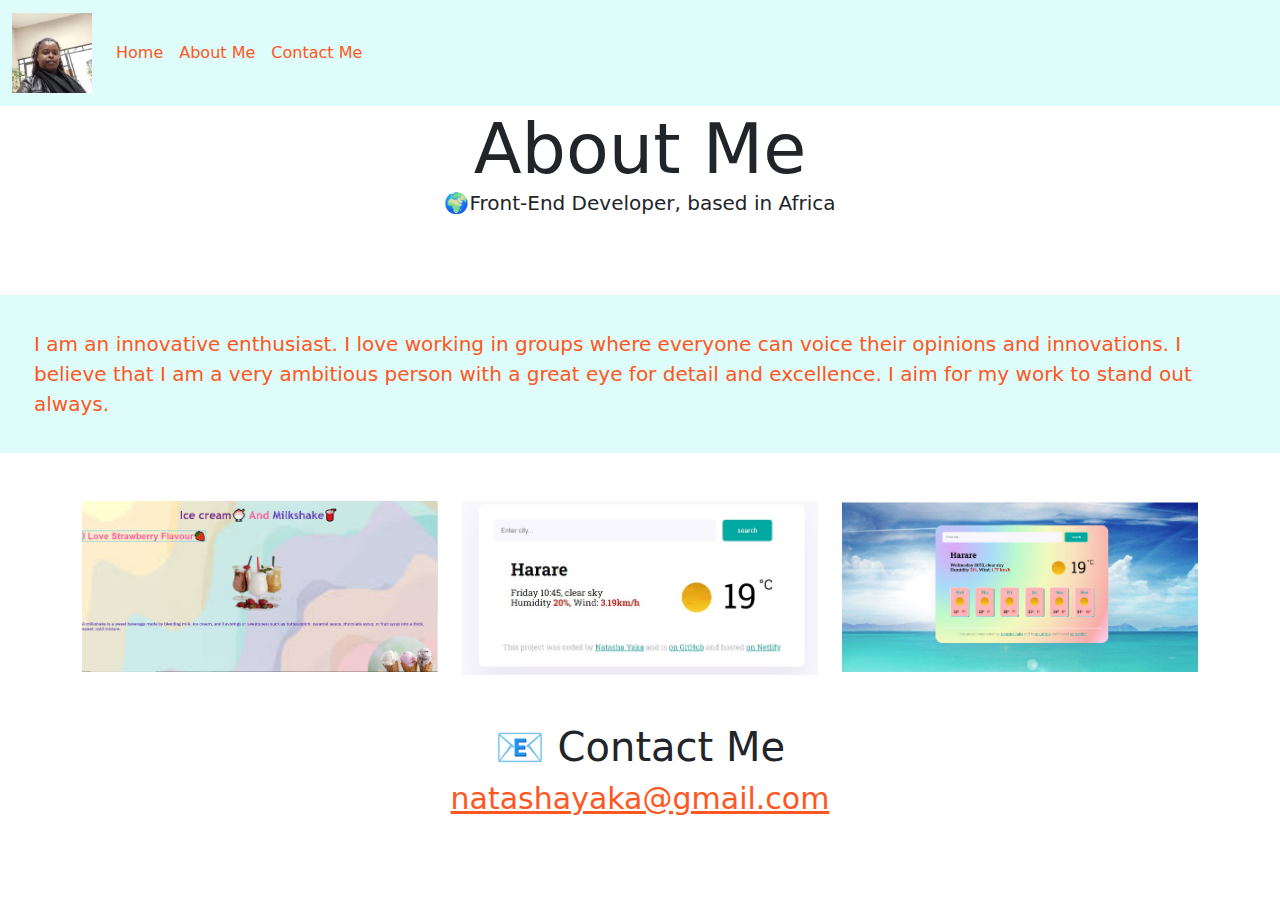
==== about.html @ 2e9af76c "Initial commit" ====
<!DOCTYPE html>
<html lang="en">
  <head>
    <meta charset="UTF-8" />
    <meta name="viewport" content="width=device-width, initial-scale=1.0" />
    <link
      href="https://cdn.jsdelivr.net/npm/bootstrap@5.3.3/dist/css/bootstrap.min.css"
      rel="stylesheet"
      integrity="sha384-QWTKZyjpPEjISv5WaRU9OFeRpok6YctnYmDr5pNlyT2bRjXh0JMhjY6hW+ALEwIH"
      crossorigin="anonymous"
    />
    <script
      src="https://cdn.jsdelivr.net/npm/bootstrap@5.3.3/dist/js/bootstrap.bundle.min.js"
      integrity="sha384-YvpcrYf0tY3lHB60NNkmXc5s9fDVZLESaAA55NDzOxhy9GkcIdslK1eN7N6jIeHz"
      crossorigin="anonymous"
    ></script>
    <link rel="stylesheet" href="style.css" />
    <title>About</title>
  </head>
  <body>
    <nav class="navbar navbar-expand-lg fixed-top" class="navbar">
      <div class="container-fluid">
        <a class="navbar-brand" href=""
          ><img src="src/Resume Photo1.jpg" class="nav-image img-fluid" />
        </a>
        <button
          class="navbar-toggler"
          type="button"
          data-bs-toggle="collapse"
          data-bs-target="#navbarNav"
          aria-controls="navbarNav"
          aria-expanded="false"
          aria-label="Toggle navigation"
        >
          <span class="navbar-toggler-icon"></span>
        </button>
        <div class="collapse navbar-collapse" id="navbarNav">
          <ul class="navbar-nav">
            <li class="nav-item">
              <a
                class="nav-link active"
                aria-current="page"
                id="nav-link"
                href="index.html"
                >Home</a
              >
            </li>
            <li class="nav-item">
              <a class="nav-link" id="nav-link" href="about.html">About Me</a>
            </li>
            <li class="nav-item">
              <a class="nav-link" id="nav-link" href="#contact">Contact Me</a>
            </li>
          </ul>
        </div>
      </div>
    </nav>
    <a href="index.html" class="back">back to homepage</a>
    <h1>
      <div class="about">
        About Me
        <div class="info-2">🌍Front-End Developer, based in Africa</div>
      </div>
    </h1>
    <div class="paragraphs">
      <p class="p-1">
        I am an innovative enthusiast. I love working in groups where everyone
        can voice their opinions and innovations. I believe that I am a very
        ambitious person with a great eye for detail and excellence. I aim for
        my work to stand out always.
      </p>
    </div>
    <br />
    <br />
    <div class="container">
      <div class="row">
        <div class="col-md-4">
          <img src="src/Dessert 1st Project.jpg" class="img-fluid" />
        </div>
        <div class="col-md-4">
          <img src="src/weather project.jpg" class="img-fluid" />
        </div>
        <div class="col-md-4">
          <img src="src/Forecast weather Project.jpg" class="img-fluid" />
        </div>
      </div>
    </div>
    <br />
    <br />
    <h2 id="contact" class="contact-2">
      📧 Contact Me
      <br />
      <a href="mailto:natashayaka@gmailcom" class="mail"
        >natashayaka@gmail.com</a
      >
    </h2>
  </body>
</html>
---- style.css ----
h1 {
  text-align: center;
  margin: 80px;
}
.intro {
  margin-top: 180px;
}
.name {
  font-size: 70px;
}
.info,
.info-2 {
  font-size: 20px;
}
.back {
  display: flex;
  justify-content: center;
  font-size: 18px;
  color: #ff5722;
}
.about {
  font-size: 70px;
  margin: 15px;
}
.links {
  display: flex;
  flex-direction: row;
  justify-content: center;
  justify-content: space-evenly;
  margin: 80px;
}
.contact {
  padding: 15px;
  color: #ff5722;
}
.about-2 {
  padding: 18px;
  color: #ff5722;
}
button {
  background-color: #defcf9;
  border: 2px solid #ff5722;
  padding: 18px;
  border-radius: 10%;
}
:root {
  --background-color: #defcf9;
  --color: #ff5722;
  --display: flex;
  --flex-direction: row;
  --padding: 20px;
  --font: 20px;
}
.paragraphs {
  background-color: var(--background-color);
  color: var(--color);
  display: var(--display);
  flex-direction: var(--flex-direction);
  padding: var(--padding);
  font-size: var(--font);
}

.paragraphs p {
  margin: 10px;
}
h2 {
  text-align: center;
}
.contact-2 {
  font-size: 40px;
}
.mail {
  font-size: 30px;
  color: #ff5722;
}
#resume {
  margin: 150px;
}
.card-text {
  font-size: 15px;
}
h3,
h4 {
  font-size: 20px;
}
#project-dessert {
  font-size: 30px;
  margin: 10px;
}
.dessert-link {
  color: #ff5722;
  font-size: 15px;
}
.contact-page {
  background-color: #e4f1fe;
}
.navbar {
  background-color: #defcf9;
}
.nav-image {
  max-width: 80px;
}
#button-links {
  marrgin: 5px;
}
.forecaast-paragraph {
  margin-top: 10px;
}

#nav-link {
  color: #ff5722;
}

.card {
  max-width: 100%;
  height: auto;
}
.favourite {
  margin-top: 30px;
}
.weather {
  margin-top: 60px;
}
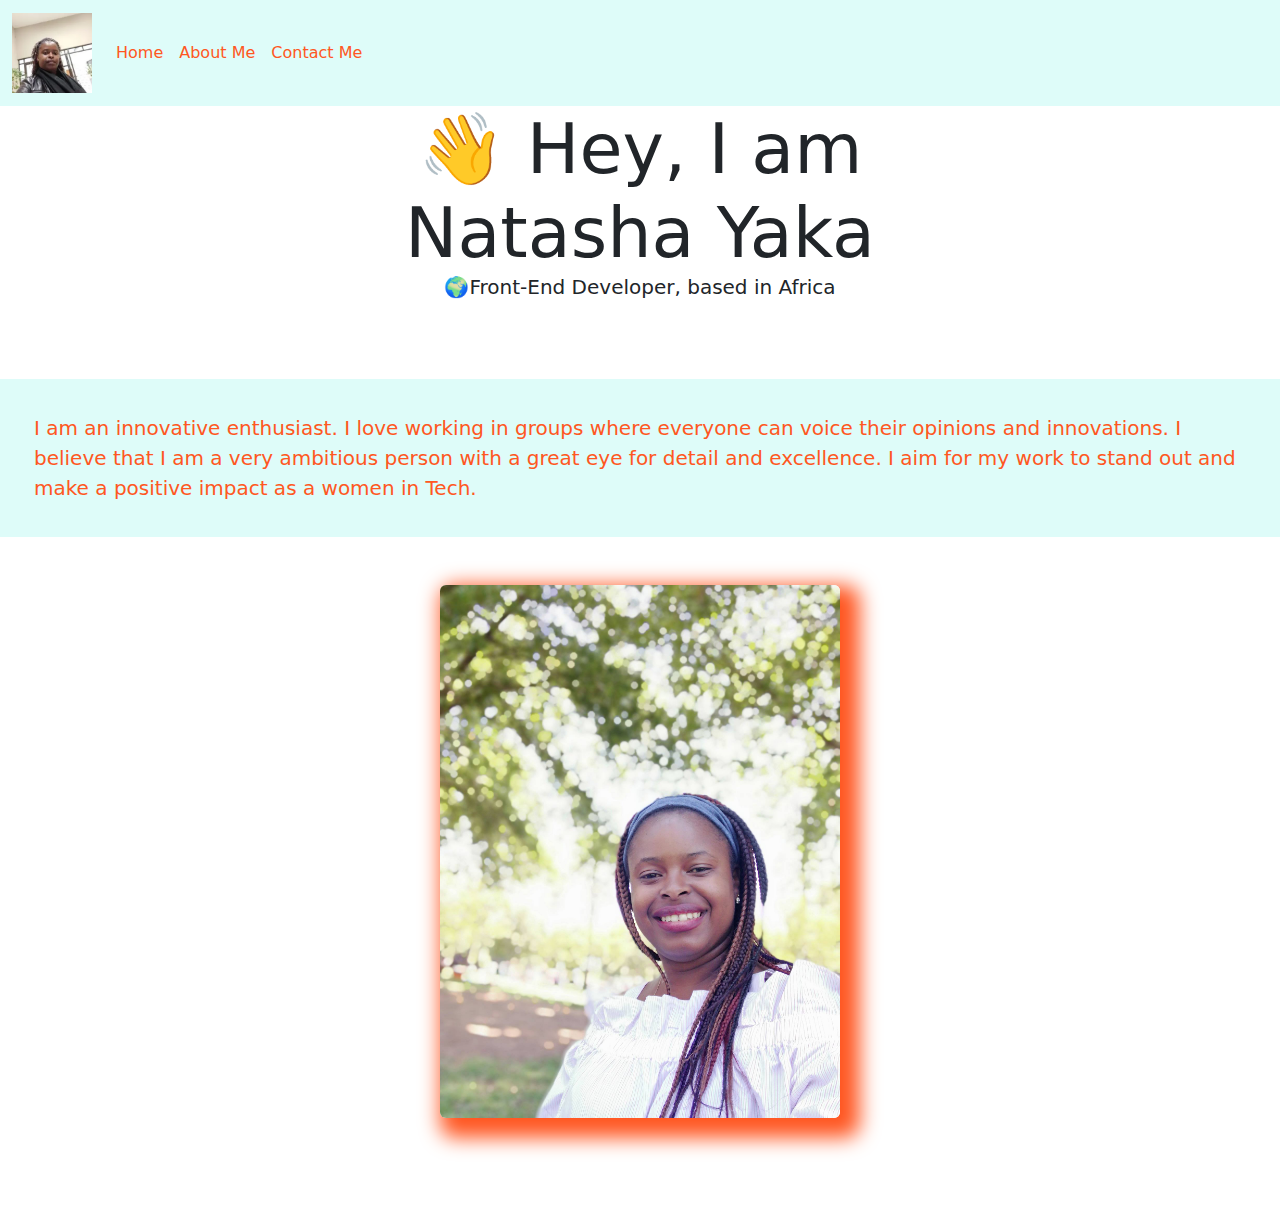
==== commit e3383f81: "Edited project" ====
--- a/about.html
+++ b/about.html
@@ -3,19 +3,18 @@
   <head>
     <meta charset="UTF-8" />
     <meta name="viewport" content="width=device-width, initial-scale=1.0" />
-    <link
-      href="https://cdn.jsdelivr.net/npm/bootstrap@5.3.3/dist/css/bootstrap.min.css"
-      rel="stylesheet"
-      integrity="sha384-QWTKZyjpPEjISv5WaRU9OFeRpok6YctnYmDr5pNlyT2bRjXh0JMhjY6hW+ALEwIH"
-      crossorigin="anonymous"
-    />
+    <link href="https://cdn.jsdelivr.net/npm/bootstrap@5.3.3/dist/css/bootstrap.min.css" rel="stylesheet" integrity="sha384-QWTKZyjpPEjISv5WaRU9OFeRpok6YctnYmDr5pNlyT2bRjXh0JMhjY6hW+ALEwIH" crossorigin="anonymous">
     <script
       src="https://cdn.jsdelivr.net/npm/bootstrap@5.3.3/dist/js/bootstrap.bundle.min.js"
       integrity="sha384-YvpcrYf0tY3lHB60NNkmXc5s9fDVZLESaAA55NDzOxhy9GkcIdslK1eN7N6jIeHz"
       crossorigin="anonymous"
     ></script>
     <link rel="stylesheet" href="style.css" />
-    <title>About</title>
+    <title>About Front End Devloper Natasha</title>
+    <meta
+      name="description"
+      content="HTML, CSS, Bootstrap, Javascript Easy to create Websites"
+    />
   </head>
   <body>
     <nav class="navbar navbar-expand-lg fixed-top" class="navbar">
@@ -41,25 +40,42 @@
                 class="nav-link active"
                 aria-current="page"
                 id="nav-link"
-                href="index.html"
+                href="/index.html"
+                title="My First Projects"
                 >Home</a
               >
             </li>
             <li class="nav-item">
-              <a class="nav-link" id="nav-link" href="about.html">About Me</a>
+              <a
+                class="nav-link"
+                id="nav-link"
+                href="/about.html"
+                title="My Web Development Journey So Far"
+                >About Me</a
+              >
             </li>
             <li class="nav-item">
-              <a class="nav-link" id="nav-link" href="#contact">Contact Me</a>
+              <a
+                class="nav-link"
+                id="nav-link"
+                href="/contact.html"
+                title="My Contact Details"
+                >Contact Me</a
+              >
             </li>
           </ul>
         </div>
       </div>
     </nav>
-    <a href="index.html" class="back">back to homepage</a>
+    <a href="/index.html" class="back">back to homepage</a>
     <h1>
       <div class="about">
-        About Me
-        <div class="info-2">🌍Front-End Developer, based in Africa</div>
+      <div>
+        👋 Hey, I am
+        <div class="name">
+          Natasha Yaka
+          <div class="info">🌍Front-End Developer, based in Africa</div>
+        </div>
       </div>
     </h1>
     <div class="paragraphs">
@@ -67,32 +83,12 @@
         I am an innovative enthusiast. I love working in groups where everyone
         can voice their opinions and innovations. I believe that I am a very
         ambitious person with a great eye for detail and excellence. I aim for
-        my work to stand out always.
+        my work to stand out and make a positive impact as a women in Tech.
       </p>
     </div>
     <br />
     <br />
-    <div class="container">
-      <div class="row">
-        <div class="col-md-4">
-          <img src="src/Dessert 1st Project.jpg" class="img-fluid" />
-        </div>
-        <div class="col-md-4">
-          <img src="src/weather project.jpg" class="img-fluid" />
-        </div>
-        <div class="col-md-4">
-          <img src="src/Forecast weather Project.jpg" class="img-fluid" />
-        </div>
-      </div>
-    </div>
-    <br />
-    <br />
-    <h2 id="contact" class="contact-2">
-      📧 Contact Me
-      <br />
-      <a href="mailto:natashayaka@gmailcom" class="mail"
-        >natashayaka@gmail.com</a
-      >
-    </h2>
+    <img src="src/Profile image.jpg" class="rounded mx-auto d-block" width="400px" alt="Profile Photo1" id="profile-image">
+    
   </body>
 </html>
--- a/style.css
+++ b/style.css
@@ -2,26 +2,32 @@
   text-align: center;
   margin: 80px;
 }
+
 .intro {
   margin-top: 180px;
 }
+
 .name {
   font-size: 70px;
 }
+
 .info,
 .info-2 {
   font-size: 20px;
 }
+
 .back {
   display: flex;
   justify-content: center;
   font-size: 18px;
   color: #ff5722;
 }
+
 .about {
   font-size: 70px;
   margin: 15px;
 }
+
 .links {
   display: flex;
   flex-direction: row;
@@ -29,20 +35,25 @@
   justify-content: space-evenly;
   margin: 80px;
 }
+
 .contact {
   padding: 15px;
   color: #ff5722;
 }
+
 .about-2 {
   padding: 18px;
   color: #ff5722;
 }
+
 button {
   background-color: #defcf9;
   border: 2px solid #ff5722;
   padding: 18px;
   border-radius: 10%;
+  box-shadow: 0 5px 8px #ff5722;
 }
+
 :root {
   --background-color: #defcf9;
   --color: #ff5722;
@@ -51,6 +62,7 @@
   --padding: 20px;
   --font: 20px;
 }
+
 .paragraphs {
   background-color: var(--background-color);
   color: var(--color);
@@ -63,46 +75,56 @@
 .paragraphs p {
   margin: 10px;
 }
+
 h2 {
   text-align: center;
 }
+
 .contact-2 {
   font-size: 40px;
 }
+
 .mail {
   font-size: 30px;
   color: #ff5722;
 }
+
 #resume {
-  margin: 150px;
+  margin: 100px;
+  box-shadow: 0 5px 8px #ff5722;
 }
-.card-text {
-  font-size: 15px;
-}
+
 h3,
 h4 {
   font-size: 20px;
 }
+
 #project-dessert {
   font-size: 30px;
   margin: 10px;
 }
+
 .dessert-link {
   color: #ff5722;
   font-size: 15px;
 }
+
 .contact-page {
   background-color: #e4f1fe;
 }
+
 .navbar {
   background-color: #defcf9;
 }
+
 .nav-image {
   max-width: 80px;
 }
+
 #button-links {
-  marrgin: 5px;
+  margin: 5px;
 }
+
 .forecaast-paragraph {
   margin-top: 10px;
 }
@@ -111,13 +133,28 @@
   color: #ff5722;
 }
 
-.card {
-  max-width: 100%;
-  height: auto;
-}
 .favourite {
   margin-top: 30px;
 }
+
 .weather {
   margin-top: 60px;
 }
+
+#profile-image {
+  margin-bottom: 100px;
+  box-shadow: 10px 10px 20px 10px #ff5722;
+}
+
+.contact-paragraph {
+  text-align: center;
+  color: #ff5722;
+  margin: 60px;
+}
+
+@media (max-Width: 350px) {
+  h1 {
+    text-align: center;
+  }
+
+}